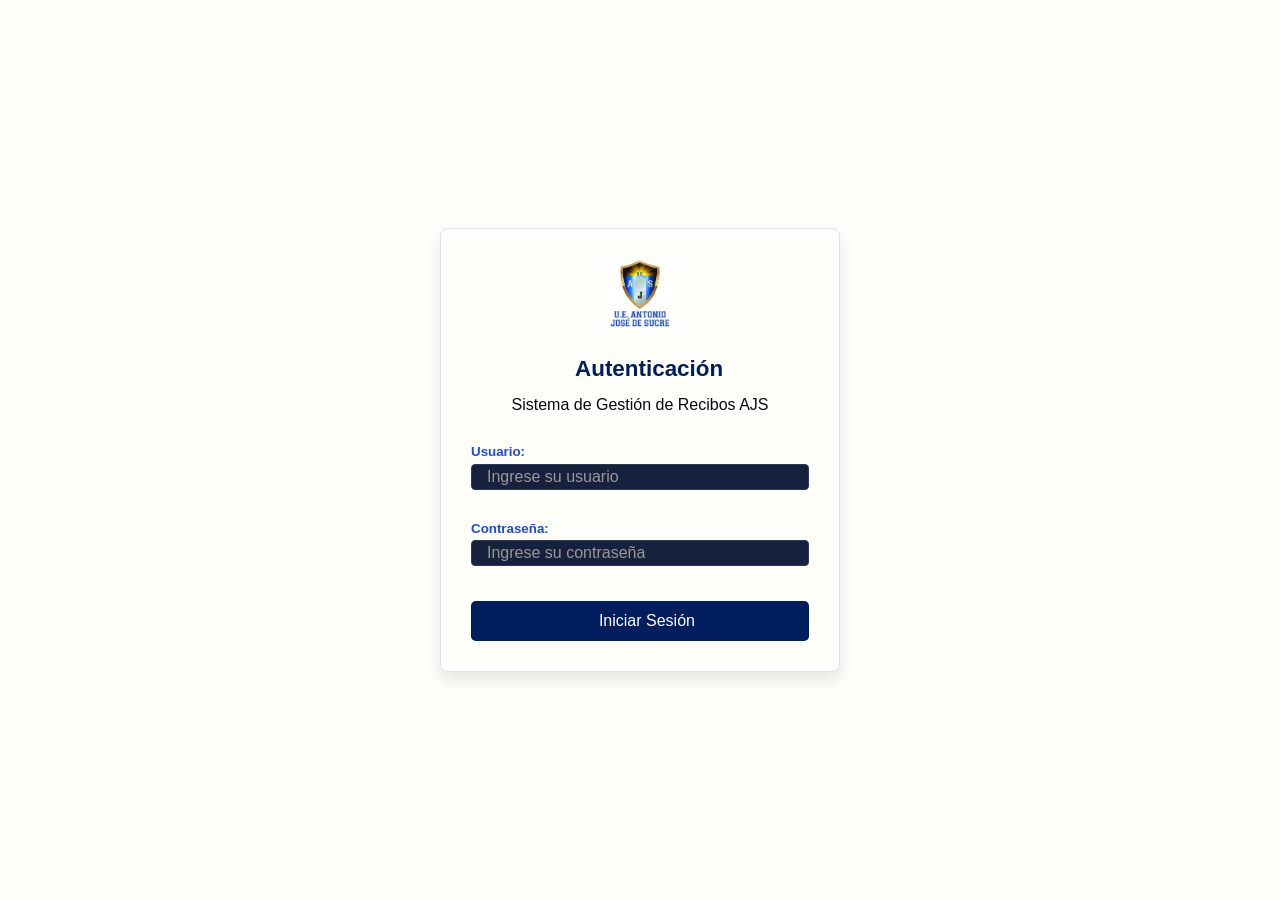
==== cargar_estudiantes.html @ 6897ab6f "Fixed: Impresion de Recibos y reportes, consulta de estudiantes por BD Control Estudio" ====
<!DOCTYPE html>
<html lang="es">
<head>
    <meta charset="UTF-8">
    <meta name="viewport" content="width=device-width, initial-scale=1.0">
    <title>AJS - Cargar Estudiantes</title>
    <link rel="icon" href="./img/logo-ico.png" type="image/png">
    <link href="https://fonts.googleapis.com/css2?family=Roboto:wght@400;500;700&display=swap" rel="stylesheet">
    <link rel="stylesheet" href="https://cdnjs.cloudflare.com/ajax/libs/font-awesome/6.0.0-beta3/css/all.min.css">
    <link rel="stylesheet" href="./css/styles.css">
    <link rel="stylesheet" href="./css/styles_popup.css">
    <style>
        body {
            display: flex;
            justify-content: center;
            align-items: center;
            min-height: 100vh;
            margin: 0;
            padding: 20px;
            background-color: var(--black);
        }
        
        .upload-container {
            width: 100%;
            max-width: 500px;
            margin: 0 auto;
        }
        
        .upload-card {
            padding: 30px;
            border-radius: 8px;
            box-shadow: 0 4px 12px rgba(0, 0, 0, 0.3);
            background-color: var(--dark-gray);
            border: 1px solid var(--medium-gray);
            text-align: center;
        }
        
        .upload-icon {
            font-size: 48px;
            color: var(--yellow);
            margin-bottom: 20px;
        }
        
        .file-input-container {
            margin: 25px 0;
            padding: 20px;
            border: 2px dashed var(--border-dark);
            border-radius: 8px;
            background-color: var(--white);
            transition: all 0.3s;
        }
        
        .file-input-container.dragover {
            border-color: var(--yellow);
            background-color: var(--light-gray);
        }
        
        .file-input {
            width: 100%;
            padding: 10px;
            background-color: var(--medium-gray);
            border: 1px solid var(--border-dark);
            border-radius: 4px;
            color: var(--white);
            margin-top: 10px;
        }
        
        .submit-btn {
            width: 100%;
            justify-content: center;
            margin-top: 20px;
            padding: 12px;
            font-size: 16px;
        }
        
        .instructions {
            text-align: left;
            margin-top: 20px;
            padding: 15px;
            background-color: var(--white);
            border-radius: 4px;
            font-size: 14px;
        }
        
        .instructions h3 {
            color: var(--yellow);
            margin-bottom: 10px;
        }
        
        .instructions ul {
            padding-left: 20px;
        }
        
        .instructions li {
            margin-bottom: 5px;
            color: var(--text-light);
        }
        
        @media (max-width: 576px) {
            .upload-card {
                padding: 20px;
            }
            
            body {
                padding: 15px;
                align-items: flex-start;
                padding-top: 40px;
            }
        }
    </style>
</head>
<body class="transactions-theme">
    <div class="upload-container">
        <section class="card upload-card">
            <div style="text-align: center; margin-bottom: 20px;">
                <img src="./img/logo.jpg" alt="Logo AJS" class="logo-img" style="height: 70px; margin-bottom: 15px;">
                <h2 style="color: var(--blue); margin: 0; display: flex; align-items: center; justify-content: center; gap: 10px;">
                    <i class="fas fa-upload"></i> Cargar Estudiantes
                </h2>
                <p style="color: var(--text-light); margin-top: 5px;">Sistema de Gestión de Estudiantes AJS</p>
            </div>
            
            <form id="upload-form" enctype="multipart/form-data">
                <div class="file-input-container" id="drop-zone">
                    <i class="fas fa-file-csv" style="font-size: 36px; color: var(--blue-light); margin-bottom: 10px;"></i>
                    <p style="color: var(--text-light); margin-bottom: 15px;">Seleccione o arrastre el archivo CSV</p>
                    <input type="file" id="archivo-csv" name="archivo_csv" accept=".csv" class="file-input" required>
                    <p style="color: var(--text-light); font-size: 12px; margin-top: 10px;">Formato aceptado: CSV con estructura del Listado Liceo</p>
                </div>
                
                <button type="submit" class="submit-btn" id="submit-btn">
                    <i class="fas fa-cloud-upload-alt"></i> Procesar Archivo
                </button>
            </form>
            
            <div class="instructions">
                <h3><i class="fas fa-info-circle"></i> Instrucciones:</h3>
                <ul>
                    <li>El archivo debe ser un CSV con separador punto y coma (;)</li>
                    <li>Debe mantener la estructura exacta del Listado Liceo</li>
                    <li>Solo se cargarán estudiantes nuevos (cédulas no existentes)</li>
                    <li>El sistema validará automáticamente la estructura del archivo</li>
                </ul>
            </div>
        </section>
    </div>

    <script src="https://code.jquery.com/jquery-3.6.0.min.js"></script>
    <script src="./js/auth.js"></script>  
    <script>
        $(document).ready(function() {
            // Verificar autenticación
            if (!localStorage.getItem('usuarioAutenticado')) {
                window.location.href = 'login.html';
                return;
            }

            // Manejar drag and drop
            const dropZone = $('#drop-zone');
            const fileInput = $('#archivo-csv');
            
            dropZone.on('dragover', function(e) {
                e.preventDefault();
                dropZone.addClass('dragover');
            });
            
            dropZone.on('dragleave', function(e) {
                e.preventDefault();
                dropZone.removeClass('dragover');
            });
            
            dropZone.on('drop', function(e) {
                e.preventDefault();
                dropZone.removeClass('dragover');
                const files = e.originalEvent.dataTransfer.files;
                if (files.length > 0) {
                    fileInput[0].files = files;
                    updateFileName();
                }
            });
            
            fileInput.on('change', function() {
                updateFileName();
            });
            
            function updateFileName() {
                const fileName = fileInput[0].files[0] ? fileInput[0].files[0].name : 'No se seleccionó archivo';
                dropZone.find('p').first().text(fileName);
            }
            
            $('#upload-form').on('submit', function(e) {
                e.preventDefault();
                
                const file = fileInput[0].files[0];
                console.log("Archivo: ",file);
                if (!file) {
                    showStatusMessage('Por favor, seleccione un archivo CSV', 'error');
                    return;
                }
                console.log("Nombre del archivo: ",file.name, file.name.toLowerCase());
                if (!file.name.toLowerCase().endsWith('.csv')) {
                    showStatusMessage('El archivo debe ser un CSVxxx    ', 'error');
                    return;
                }
                
                const formData = new FormData();
                formData.append('archivo_csv', file);
                
                console.log("FormData: ",formData.entries()); 
                // Deshabilitar botón durante el proceso
                const submitBtn = $('#submit-btn');
                submitBtn.prop('disabled', true);
                submitBtn.html('<i class="fas fa-spinner fa-spin"></i> Procesando...');
                
                // Enviar archivo
                $.ajax({
                    url: './apis/api_estudiantes.php',
                    type: 'POST',
                    data: formData,
                    processData: false,
                    contentType: false,
                    success: function(response) {
                        if (response.success) {
                            // Mostrar resumen detallado
                            let mensaje = `TOTAL REGISTROS: ${response.total_registros}\n\n`;
                            mensaje += `Nuevos registros cargados: ${response.nuevos_registros}\n\n`;
                            
                            // Agregar resumen por grado-sección
                            for (const [gradoSeccion, cantidad] of Object.entries(response.registros_por_grado)) {
                                mensaje += `registros de ${gradoSeccion} = ${cantidad}\n`;
                            }
                            
                            showStatusMessage(mensaje, 'success');
                        } else {
                            showStatusMessage(response.message, 'error');
                        }
                    },
                    error: function() {
                        showStatusMessage('Error al conectar con el servidor', 'error');
                    },
                    complete: function() {
                        submitBtn.prop('disabled', false);
                        submitBtn.html('<i class="fas fa-cloud-upload-alt"></i> Procesar Archivo');
                    }
                });
            });
            
            // Función para mostrar mensajes (reutilizada del login)
            function showStatusMessage(message, type = 'info') {
                const existingPopup = document.getElementById('custom-status-popup');
                if (existingPopup) existingPopup.remove();

                const popup = document.createElement('div');
                popup.id = 'custom-status-popup';

                const popupContent = document.createElement('div');
                popupContent.className = 'popup-content';

                const messageElement = document.createElement('p');
                messageElement.className = 'popup-message';
                messageElement.style.whiteSpace = 'pre-line'; // Para respetar saltos de línea
                messageElement.textContent = message;
                
                if (type === 'success') messageElement.classList.add('success');
                else if (type === 'error') messageElement.classList.add('error');
                else if (type === 'loading') messageElement.classList.add('loading');

                const acceptButton = document.createElement('button');
                acceptButton.className = 'popup-button';
                acceptButton.textContent = 'Aceptar';
                
                acceptButton.addEventListener('click', () => {
                    popup.classList.remove('show');
                    setTimeout(() => popup.remove(), 300);
                });

                popupContent.appendChild(messageElement);
                popupContent.appendChild(acceptButton);
                popup.appendChild(popupContent);
                document.body.appendChild(popup);
                
                setTimeout(() => popup.classList.add('show'), 10);
            }
        });
    </script>
</body>
</html>
---- css/styles.css ----
:root {
    --blue: #001e5d;
    --yellow: #edd21b;
    --blue-light: #065df7;
    --blue-light-2: #0c34e6ea;
    --white: #fefefb;
    --black: #fefefb;
    --dark-gray: #fefefb;
    --medium-gray: #16213e;
    --light-gray: #0f3460;
    --text-light: #0a0a0a;
    --border-dark: #2a3a5e;
}

* {
    margin: 0;
    padding: 0;
    box-sizing: border-box;
}

body {
    font-family: 'Roboto', sans-serif;
    background-color: var(--black);
    color: var(--text-light);
    line-height: 1.6;
    min-height: 100vh;
}

.container {
    max-width: 1200px;
    margin: 0 auto;
    padding: 20px;
}

header {
    display: flex;
    justify-content: space-between;
    align-items: center;
    margin-bottom: 30px;
    padding-bottom: 20px;
    border-bottom: 2px solid var(--blue);
}

.logo-container {
    display: flex;
    align-items: center;
    gap: 15px;
}

.logo-container h1 {
    color: var(--blue);
    font-size: 28px;
    font-weight: 700;
    text-shadow: 0 0 8px rgba(0, 30, 93, 0.3);
}

.logo-colors {
    display: flex;
    gap: 5px;
}

.color-box {
    width: 20px;
    height: 20px;
    border-radius: 3px;
    box-shadow: 0 0 5px rgba(0, 0, 0, 0.5);
}

.color-box.blue {
    background-color: var(--blue);
}

.color-box.yellow {
    background-color: var(--yellow);
}

.color-box.white {
    background-color: var(--white);
    border: 1px solid var(--border-dark);
}

.date-picker {
    display: flex;
    align-items: center;
    gap: 10px;
}

.date-picker label {
    font-weight: 500;
    color: var(--text-light);
}


.date-picker input {
    padding: 8px 12px;
    background-color: var(--blue);
    border: 1px solid var(--border-dark);
    border-radius: 4px;
    font-size: 14px;
    color: var(--white);
}

main {
    display: grid;
    grid-template-columns: 30% 70%;
    gap: 20px;
    margin-bottom: 30px;
}

@media (max-width: 992px) {
    main {
        grid-template-columns: 1fr;
    }
}

.card {
    background-color: var(--dark-gray);
    border-radius: 8px;
    box-shadow: 0 4px 12px rgba(0, 0, 0, 0.3);
    padding: 20px;
    border: 1px solid var(--medium-gray);
}

.card h2 {
    color: var(--blue);
    margin-bottom: 20px;
    display: flex;
    align-items: center;
    gap: 10px;
    font-size: 20px;
}

.card h2 i {
    color: var(--yellow);
}

.form-group {
    margin-bottom: 5px;
}

.form-group label {
    /* display: block; */
    margin-bottom: 5px;
    font-weight: 600;
    font-size:smaller;
    color: var(--blue-light-2); /* rgba(47, 83, 245, 0.76); var(--text-light);*/
}

.form-group input {
    /* display: block; */
    margin-bottom: 5px;
    font-weight: 200;
    font-size:medium;
    /* color: var(--blue-light-2); rgba(47, 83, 245, 0.76); var(--text-light); */
    width: 200px;
    height: 25px;
    padding: 10px 5px;
}


.recibo-label {
    
    margin-bottom: 5px;
    font-weight: 500;
    color: var(--blue-light-2); /*rgba(12, 52, 230, 0.918); /*var(--text-light);*/
}

.currency-input {
    width: 100%;
    padding: 10px 15px;
    background-color: var(--medium-gray);
    border: 1px solid var(--border-dark);
    border-radius: 4px;
    font-size: 16px;
    color: var(--white);
    position: relative;
    transition: border-color 0.3s;
}

.currency-input:focus {
    border-color: var(--yellow);
    outline: none;
}

.currency-input::before {
    content: attr(data-prefix);
    position: absolute;
    left: 10px;
    top: 50%;
    transform: translateY(-50%);
    color: var(--yellow);
    font-weight: bold;
}

.dynamic-form {
    margin-top: 20px;
}

.dynamic-form h3 {
    font-size: 18px;
    margin-bottom: 15px;
    color: var(--white);
}

.form-row {
    display: grid;
    grid-template-columns: 1.5fr 0.8fr 1.2fr 2fr 40px;
    gap: 10px;
    margin-bottom: 10px;
    align-items: center;
}

.form-row.header {
    font-weight: 500;
    color: var(--white);
    margin-bottom: 5px;
    padding-bottom: 5px;
    border-bottom: 1px solid var(--light-gray);
}

.form-row input,
.form-row select {
    padding: 8px 12px;
    background-color: var(--medium-gray);
    border: 1px solid var(--border-dark);
    border-radius: 4px;
    font-size: 14px;
    color: var(--text-light);
    transition: all 0.3s;
}

.form-row input:focus,
.form-row select:focus {
    border-color: var(--yellow);
    outline: none;
}

.form-row select {
    appearance: none;
    background-image: url("data:image/svg+xml;charset=UTF-8,%3csvg xmlns='http://www.w3.org/2000/svg' viewBox='0 0 24 24' fill='%23edd21b'%3e%3cpath d='M7 10l5 5 5-5z'/%3e%3c/svg%3e");
    background-repeat: no-repeat;
    background-position: right 8px center;
    background-size: 12px;
}

.remove-row-btn {
    background: none;
    border: none;
    color: var(--blue-light);
    cursor: pointer;
    font-size: 16px;
    display: flex;
    align-items: center;
    justify-content: center;
    transition: transform 0.2s;
}

.remove-row-btn:hover {
    transform: scale(1.1);
}

.add-row-btn {
    background-color: var(--yellow);
    color: var(--black);
    border: none;
    padding: 8px 15px;
    border-radius: 4px;
    cursor: pointer;
    font-weight: 500;
    display: inline-flex;
    align-items: center;
    gap: 5px;
    margin-top: 10px;
    transition: all 0.3s;
}

.add-row-btn:hover {
    background-color: #e6c817;
    box-shadow: 0 0 8px rgba(237, 210, 27, 0.4);
}

footer {
    text-align: center;
    margin-top: 30px;
}

.submit-btn {
    background-color: var(--blue);
    color: white;
    border: none;
    padding: 12px 25px;
    border-radius: 4px;
    font-size: 16px;
    font-weight: 500;
    cursor: pointer;
    display: inline-flex;
    align-items: center;
    gap: 10px;
    transition: all 0.3s;
}

.submit-btn:hover {
    background-color: #001446;
    box-shadow: 0 0 10px rgba(0, 30, 93, 0.4);
}

#status-message {
    margin-top: 15px;
    min-height: 20px;
    color: var(--blue-light);
    font-weight: 500;
}

.success-message {
    color: #4caf50 !important;
}

::placeholder {
    color: #999 !important;
    opacity: 1;
}

::-webkit-scrollbar {
    width: 8px;
    height: 8px;
}

::-webkit-scrollbar-track {
    background: var(--dark-gray);
}

::-webkit-scrollbar-thumb {
    background: var(--medium-gray);
    border-radius: 4px;
}

::-webkit-scrollbar-thumb:hover {
    background: var(--light-gray);
}

.error-message {
    color: var(--blue-light) !important;
    animation: shake 0.5s;
}

.loading-message {
    color: var(--yellow) !important;
}

@keyframes shake {
    0%, 100% { transform: translateX(0); }
    20%, 60% { transform: translateX(-5px); }
    40%, 80% { transform: translateX(5px); }
}

.currency-input:invalid {
    border-color: var(--blue-light);
    animation: pulse 1.5s infinite;
}

@keyframes pulse {
    0% { box-shadow: 0 0 0 0 rgba(6, 93, 247, 0.4); }
    70% { box-shadow: 0 0 0 6px rgba(6, 93, 247, 0); }
    100% { box-shadow: 0 0 0 0 rgba(6, 93, 247, 0); }
}

.filter-row {
    display: flex;
    gap: 15px;
    align-items: flex-end;
    flex-wrap: wrap;
}

.filter-input {
    padding: 8px 12px;
    background-color: var(--medium-gray);
    border: 1px solid var(--border-dark);
    border-radius: 4px;
    font-size: 16px;
    color: var(--text-light);
}

.filter-btn {
    background-color: var(--yellow);
    color: var(--black);
    border: none;
    padding: 8px 15px;
    border-radius: 4px;
    cursor: pointer;
    font-weight: 500;
    display: inline-flex;
    align-items: center;
    gap: 5px;
    transition: all 0.3s;
    height: 36px;
}

.filter-btn:hover {
    background-color: #e6c817;
    box-shadow: 0 0 8px rgba(237, 210, 27, 0.4);
}

.filter-btn.secondary {
    background-color: var(--medium-gray);
    color: var(--text-light);
}

.filter-btn.secondary:hover {
    background-color: var(--light-gray);
}

.table-container {
    overflow-x: auto;
    margin-top: 20px;
}

.dataTables_wrapper {
    width: 100%;
}

.dataTables_filter input {
    background-color: var(--dark-gray);
    border: 1px solid var(--border-dark);
    color: var(--text-light);
    padding: 5px;
}

.dataTables_length select {
    background-color: var(--medium-gray);
    border: 1px solid var(--border-dark);
    color: var(--text-light);
    padding: 5px;
}

.dataTables_info {
    color: var(--text-light) !important;
}

.paginate_button {
    color: var(--text-light) !important;
    background-color: var(--medium-gray) !important;
    border: 1px solid var(--border-dark) !important;
}

.paginate_button.current {
    background-color: var(--yellow) !important;
    color: var(--blue) !important;
    border: 1px solid var(--yellow) !important;
}

.paginate_button:hover {
    background-color: var(--light-gray) !important;
    color: var(--text-light) !important;
}

.transactions-theme {
    background-color: var(--black);
    color: #212529;
}

.transactions-theme .card {
    background-color: var(--dark-gray);
    border: 1px solid #dee2e6;
    box-shadow: 0 0.5rem 1rem rgba(0, 0, 0, 0.1);
    border-radius: 0.5rem;
}

.transactions-theme h1 {
    color: var(--blue);
    font-size: 1.8rem;
    margin-bottom: 0.5rem;
}

.transactions-theme h2 {
    color: var(--blue);
    font-size: 1.4rem;
    margin-bottom: 1rem;
}

.filter-container {
    display: flex;
    gap: 1rem;
    align-items: flex-end;
    flex-wrap: wrap;
    margin-bottom: 1rem;
}



.date-input {
    padding: 0.5rem 0.75rem;
    background-color: var(--blue);
    border: 1px solid #ced4da;
    border-radius: 0.3rem;
    font-size: 0.9rem;
    color: #ffffff;
    height: 2.5rem;
}

.date-input:focus {
    border-color: var(--yellow);
    outline: 0;
    box-shadow: 0 0 0 0.2rem rgba(237, 210, 27, 0.25);
}

.submit-btn:disabled {
    background-color: var(--medium-gray) !important;
    color: var(--light-gray) !important;
    cursor: not-allowed;
    box-shadow: none !important;
    opacity: 0.7;
}

.submit-btn:not(:disabled) {
    background-color: var(--blue);
    color: white;
}

.submit-btn {
    background-color: var(--blue);
    color: white;
    border: none;
    padding: 0.5rem 1rem;
    border-radius: 0.3rem;
    cursor: pointer;
    font-size: 0.9rem;
    font-weight: 500;
    display: inline-flex;
    align-items: center;
    gap: 0.5rem;
    transition: all 0.2s;
    height: 2.5rem;
}

.submit-btn:hover {
    background-color: #001446;
    transform: translateY(-1px);
    box-shadow: 0 0.5rem 1rem rgba(0, 0, 0, 0.1);
}

.submit-btn.secondary {
    background-color: var(--yellow);
    color: #212529;
}

.submit-btn.secondary:hover {
    background-color: #e6c817;
}

.submit-btn.excel {
    background-color: #2a7f40;
    margin-left: auto;
}

.submit-btn.excel:hover {
    background-color: #1e6e34;
}

.resultados-header {
    display: flex;
    align-items: center;
    margin-bottom: 1rem;
}

.table-responsive {
    overflow-x: auto;
    margin-top: 1rem;
    border-radius: 0.5rem;
    box-shadow: 0 0.5rem 1rem rgba(0, 0, 0, 0.05);
}

#tabla-transacciones {
    width: 100%;
    border-collapse: separate;
    border-spacing: 0;
    font-size: 0.625rem;
}

#tabla-transacciones th {
    background-color: var(--blue);
    color: white;
    padding: 0.75rem;
    text-align: left;
    position: sticky;
    top: 0;
    font-weight: 500;
    
}

#tabla-transacciones td {
    padding: 0.5rem 0.75rem;
    border-bottom: 1px solid var(--light-gray);
    color: #f6f9fc;
}

#tabla-transacciones tr {
    background-color: var(--light-gray);
}

#tabla-transacciones tr:nth-child(even) {
    background-color: var(--medium-gray);
}

#tabla-transacciones tr:hover {
    background-color: #1a365d;
}

.item-entrada {
    color: #2a7f40;
    font-weight: 500;
    background-color: rgb(255, 255, 255) !important;
}

.item-salida {
    color: var(--blue-light);
    font-weight: 500;
    background-color: rgba(6, 93, 247, 0.2) !important;
}

#tabla-totales tr {
    background-color: #343a40 !important;
    color: white;
    font-weight: bold;
}

#tabla-totales td {
    padding: 0.75rem;
    border-top: 2px solid var(--blue);
    border-bottom: none;
}

.monto-usd {
    color: #2a7f40;
    font-weight: 500;
}

.monto-bs {
    color: var(--blue-light);
    font-weight: 500;
}

#tabla-transacciones {
    background-color: var(--yellow);
    color: var(--text-light);
    border-collapse: separate;
    border-spacing: 0;
}

#tabla-transacciones thead th {
    background-color: var(--blue);
    color: var(--white);
    border-bottom: 2px solid var(--yellow);
}

#tabla-transacciones thead th.sorting,
#tabla-transacciones thead th.sorting_asc,
#tabla-transacciones thead th.sorting_desc {
    background-color: var(--blue);
    color: var(--yellow);
}

#tabla-transacciones thead th.sorting:after,
#tabla-transacciones thead th.sorting_asc:after,
#tabla-transacciones thead th.sorting_desc:after {
    color: var(--yellow);
}

#tabla-transacciones tbody tr {
    background-color: var(--medium-gray);
    color: var(--text-light);
}

#tabla-transacciones tbody tr:nth-child(even) {
    background-color: var(--dark-gray);
}

#tabla-transacciones tbody tr:hover {
    background-color: var(--light-gray);
}

.dataTables_wrapper .dataTables_paginate .paginate_button {
    color: var(--white) !important;
    border: 1px solid var(--border-dark);
    background: var(--medium-gray);
}

.dataTables_wrapper .dataTables_paginate .paginate_button.current,
.dataTables_wrapper .dataTables_paginate .paginate_button.current:hover {
    background: var(--yellow) !important;
    color: var(--blue) !important;
    border: 1px solid var(--yellow);
}

.dataTables_wrapper .dataTables_paginate .paginate_button:hover {
    background: var(--light-gray) !important;
    color: var(--text-light) !important;
    border: 1px solid var(--border-dark);
}

.dataTables_wrapper .dataTables_filter input,
.dataTables_wrapper .dataTables_length select {
    background-color: var(--medium-gray);
    border: 1px solid var(--border-dark);
    color: var(--text-light);
    padding: 5px;
}

.dataTables_info {
    color: var(--text-light) !important;
}

.logo-image {
    margin-right: 15px;
    display: flex;
    align-items: center;
}

.logo-img {
    height: 80px;
    width: auto;
    max-width: 90px;
    object-fit: contain;
}

.logo-container {
    display: flex;
    align-items: center;
    gap: 15px;
}

/* Controles de búsqueda y length */
.dataTables_wrapper .dataTables_filter input,
.dataTables_wrapper .dataTables_length select {
    font-size: 0.6rem; /* Tamaño del texto */
    padding: 0.4rem 0.5rem; /* Ajuste de padding */
    height: auto; /* Altura automática */
    background-color: var(--blue);/*#0a0a0a;*/
    color: var(--white);
}

/* Texto informativo (Showing X of Y entries) */
.dataTables_info {
    font-size: 0.65rem !important;
}
.dataTables_length label{
    font-size: 0.65rem; /* Tamaño del texto */
    padding: 0.4rem 0.5rem; /* Ajuste de padding */
    height: auto; /* Altura automática */
}

/* Botones de paginación */
.dataTables_wrapper .dataTables_paginate .paginate_button {
    font-size: 0.7rem !important;
    padding: 0.3rem 0.7rem !important;
    margin: 0 0.1rem !important;
}

/* Estilos para el modal de tasa */
/* ------------------------------------------------------------------------------------------ */
.modal {
    position: fixed;
    top: 0;
    left: 0;
    width: 100%;
    height: 100%;
    background-color: rgba(0, 0, 0, 0.884);
    display: flex;
    justify-content: center;
    align-items: center;
    opacity: 0;
    visibility: hidden;
    transition: opacity 0.3s, visibility 0.3s;
    z-index: 1000;
}

.modal.show {
    opacity: 1;
    visibility: visible;
}

.modal-content {
    background-color: var(--white);
    padding: 25px;
    border-radius: 8px;
    width: 90%;
    max-width: 400px;
    box-shadow: 0 4px 8px rgba(14, 13, 13, 0.603);
    transform: translateY(-20px);
    transition: transform 0.3s;
}

.modal.show .modal-content {
    transform: translateY(0);
}

.modal-content h2 {
    margin-top: 0;
    color: var(--text-color);
}

/* Asegurar que el input de tasa tenga el mismo estilo que los otros inputs */
#tasa-input {
    width: 100%;
    padding: 10px;
    border: 1px solid var(--border-color);
    border-radius: 4px;
    background-color: var(--medium-gray);
    color: var(--white);
    font-size: 16px;
    margin-top: 5px;
}



#tasa-input:focus {
    border-color: var(--primary-color);
    outline: none;
}

/*       ESTILOS PARA EL LOGIN
------------------------------------------------------------------ */
.login-form {
    max-width: 400px;
    margin: 0 auto;
}

.login-form .form-group {
    margin-bottom: 20px;
      justify-content: center;
            align-items: center;
}

.login-form .form-input {
    width: 100%;
    padding: 10px 15px;
    background-color: var(--medium-gray);
    border: 1px solid var(--border-dark);
    border-radius: 4px;
    font-size: 16px;
    color: var(--white);
}

.login-form .form-input:focus {
    border-color: var(--yellow);
    outline: none;
}

/* ----------------------------------------------------------------------------------------------*/
/* Estilos para el botón de búsqueda */
.btn-buscar-alumno {
    background-color: #001e5d;
    color: white;
    border: none;
    border-radius: 4px;
    padding: 8px 12px;
    margin-left: 8px;
    cursor: pointer;
    transition: background-color 0.3s;
}

.btn-buscar-alumno:hover {
    background-color: #00308a;
}

/* Estilos para el modal de estudiantes */
.modal-estudiantes {
    display: none;
    position: fixed;
    z-index: 1000;
    left: 0;
    top: 0;
    width: 100%;
    height: 100%;
    overflow: auto;
    background-color: rgba(0,0,0,0.5);
}

.modal-content-estudiantes {
    background-color: #fefefe;
    margin: 5% auto;
    padding: 20px;
    border: 1px solid #888;
    border-radius: 8px;
    width: 90%;
    max-width: 1000px;
    max-height: 80vh;
    overflow-y: auto;
}

.modal-header {
    display: flex;
    justify-content: space-between;
    align-items: center;
    margin-bottom: 20px;
    padding-bottom: 10px;
    border-bottom: 1px solid #ddd;
}

.close-modal {
    color: #aaa;
    float: right;
    font-size: 28px;
    font-weight: bold;
    cursor: pointer;
}

.close-modal:hover {
    color: black;
}

.filtros-container {
    display: flex;
    gap: 15px;
    margin-bottom: 20px;
    flex-wrap: wrap;
    align-items: end;
}

.filtros-container .form-group {
    margin-bottom: 0;
    flex: 1;
    min-width: 150px;
}

.table-container {
    overflow-x: auto;
}

.btn-seleccionar-alumno {
    background-color: #28a745;
    color: white;
    border: none;
    border-radius: 4px;
    padding: 5px 10px;
    cursor: pointer;
}

.btn-seleccionar-alumno:hover {
    background-color: #218838;
}
---- css/styles_popup.css ----
/* ==================== */
/* ESTILOS PARA EL POPUP DE STATUS */
/* ==================== */

:root {
    --blue: #001e5d;
    --yellow: #edd21b;
    --blue-light: #065df7;
    --white: #fefefb;
    --black: #fefefb;
    --dark-gray: #fefefb;
    --medium-gray: #16213e;
    --light-gray: #0f3460;
    --text-light: #0a0a0a;
    --border-dark: #2a3a5e;
    --red:#b80f0f;
}


#custom-status-popup {
    position: fixed;
    top: 0;
    left: 0;
    width: 100%;
    height: 100%;
    display: flex;
    justify-content: center;
    align-items: center;
    background-color: rgba(0, 0, 0, 0.7);
    z-index: 1000;
    opacity: 0;
    transition: opacity 0.3s ease;
}

#custom-status-popup.show {
    opacity: 1;
}

.popup-content {
    background-color: var(--dark-gray);
    border-radius: 8px;
    padding: 25px;
    max-width: 450px;
    width: 90%;
    box-shadow: 0 4px 20px rgba(0, 0, 0, 0.5);
    border: 1px solid var(--medium-gray);
    animation: fadeInPopup 0.3s ease;
}

.popup-message {
    margin-bottom: 20px;
    font-size: 16px;
    line-height: 1.5;
    color: var(--text-light);
}

.popup-message.success {
    color: #4caf50;
}

.popup-message.error {
    color: var(--red);
}

.popup-message.loading {
    color: var(--yellow);
}

.popup-button {
    padding: 10px 20px;
    border-radius: 4px;
    border: none;
    cursor: pointer;
    font-weight: 500;
    font-size: 14px;
    transition: all 0.3s;
    float: right;
    background-color: var(--red);
    color: white;
}

.popup-button:hover {
    background-color: #d62839;
    box-shadow: 0 0 10px rgba(230, 57, 70, 0.4);
}

@keyframes fadeInPopup {
    from { opacity: 0; transform: translateY(-20px); }
    to { opacity: 1; transform: translateY(0); }
}

@keyframes fadeOutPopup {
    from { opacity: 1; }
    to { opacity: 0; }
}
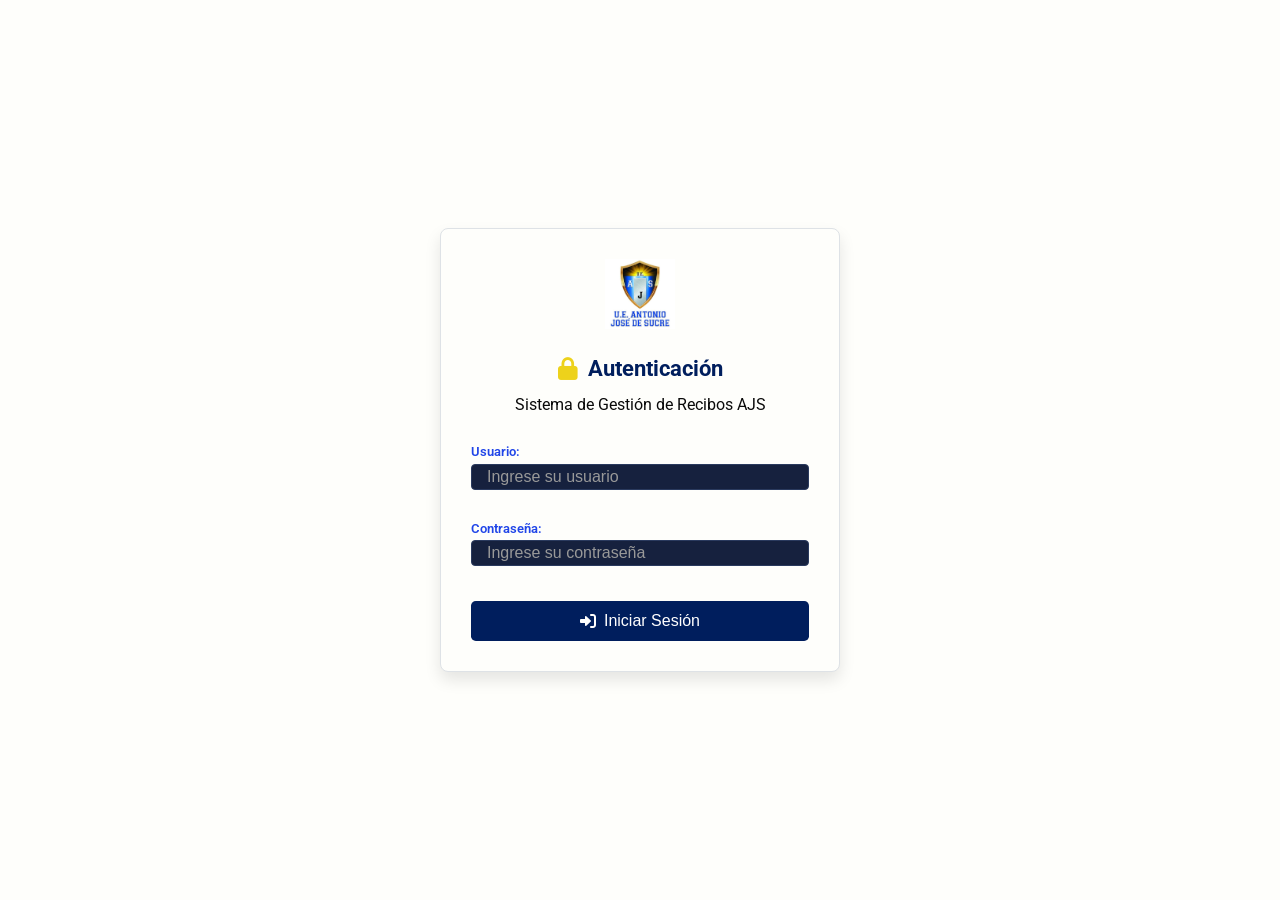
==== commit 4c40035a: "Actualizacion Automatica - con todas sus actividades 1 al 7" ====
--- a/cargar_estudiantes.html
+++ b/cargar_estudiantes.html
@@ -9,6 +9,10 @@
     <link rel="stylesheet" href="https://cdnjs.cloudflare.com/ajax/libs/font-awesome/6.0.0-beta3/css/all.min.css">
     <link rel="stylesheet" href="./css/styles.css">
     <link rel="stylesheet" href="./css/styles_popup.css">
+
+
+    
+    
     <style>
         body {
             display: flex;
@@ -110,7 +114,38 @@
     </style>
 </head>
 <body class="transactions-theme">
+    <div class="container">
+        <header>
+            <div class="logo-container">
+                <div class="logo-image">
+                    <img src="./img/logo.jpg" alt="Logo AJS" class="logo-img">
+                </div>
+                <h1>AJS - Carga Masiva de estudiantes</h1>
+                <div class="logo-colors">
+                    <div class="color-box blue"></div>
+                    <div class="color-box yellow"></div>
+                    <div class="color-box white"></div>
+                </div>
+                <!-- Boton cerrar session Después del logo-colors -->
+                <div>
+                    <button onclick="logout()" class="submit-btn secondary" title="Cerrar Sesión">
+                        <i class="fas fa-sign-out-alt"></i>
+                    </button>
+                </div>
+                <div>
+                    <button class="submit-btn secondary" title="Menú Principal" onclick="window.location.href='menu.html'">
+                        <i class="fas fa-home"></i>
+                    </button>
+                </div>
+
+            </div>
+
+        </header>
+    <!--</div> -->
     <div class="upload-container">
+        
+
+        
         <section class="card upload-card">
             <div style="text-align: center; margin-bottom: 20px;">
                 <img src="./img/logo.jpg" alt="Logo AJS" class="logo-img" style="height: 70px; margin-bottom: 15px;">
@@ -144,7 +179,7 @@
             </div>
         </section>
     </div>
-
+    </div>
     <script src="https://code.jquery.com/jquery-3.6.0.min.js"></script>
     <script src="./js/auth.js"></script>  
     <script>
--- a/css/styles.css
+++ b/css/styles.css
@@ -861,6 +861,20 @@
 .btn-buscar-alumno:hover {
     background-color: #00308a;
 }
+.btn-buscar {
+    background-color: #001e5d;
+    color: white;
+    border: none;
+    border-radius: 4px;
+    padding: 3px 7px;
+    margin-left: 8px;
+    cursor: pointer;
+    transition: background-color 0.3s;
+}
+
+.btn-buscar:hover {
+    background-color: #034ace;
+}
 
 /* Estilos para el modal de estudiantes */
 .modal-estudiantes {
@@ -937,4 +951,112 @@
 
 .btn-seleccionar-alumno:hover {
     background-color: #218838;
-}+}
+
+/* Estilos para la tabla de control en recibos */
+.control-table-wrapper {
+    margin-top: 10px;
+    overflow-x: auto; /* Permite scroll horizontal si la pantalla es pequeña */
+    border-top: 2px solid #ccc;
+    padding-top: 10px;
+}
+
+.control-table {
+    width: 100%;
+    border-collapse: collapse;
+    font-size: 12px;
+    font-family: 'Roboto', sans-serif;
+    background-color: #fff;
+}
+
+.control-table th {
+    background-color: #001e5d; /* Color azul de tu marca */
+    color: white;
+    padding: 5px 2px;
+    text-align: center;
+    border: 1px solid #ddd;
+    font-weight: 500;
+}
+
+.control-table td {
+    padding: 0;
+    border: 1px solid #ddd;
+    text-align: center;
+}
+
+.control-table .td-fijo {
+    padding: 4px;
+    white-space: nowrap;
+    max-width: 100px;
+    overflow: hidden;
+    text-overflow: ellipsis;
+    background-color: #f9f9f9;
+    color: #333;
+}
+
+/* Inputs dentro de la tabla */
+.ctrl-input {
+    width: 100%;
+    border: none;
+    padding: 6px 2px;
+    text-align: center;
+    font-size: 12px;
+    outline: none;
+    background-color: transparent;
+    color: #333;
+}
+
+.ctrl-input:focus {
+    background-color: #e8f0fe;
+    font-weight: bold;
+}
+
+/* Ocultar flechas de input number en Chrome/Safari */
+.ctrl-input::-webkit-outer-spin-button,
+.ctrl-input::-webkit-inner-spin-button {
+  -webkit-appearance: none;
+  margin: 0;
+}
+
+/* Ocultar flechas de input number en Firefox */
+/* .ctrl-input[type=number] {
+  -moz-appearance: textfield;
+} */
+
+
+/* --------------------------- cambios en la tabla control de pagos ----------------------------*/
+
+/* Inputs de Base de Datos (Fila 1 - Solo lectura) */
+.ctrl-input-db {
+    background-color: #f0f0f0;
+    color: #666;
+    border: none;
+    font-weight: bold;
+    cursor: not-allowed;
+}
+
+/* Inputs de Distribución Actual (Fila 2 - Editables) */
+.ctrl-input-new {
+    border-bottom: 2px solid #ccc;
+    background-color: #fff;
+    transition: all 0.3s ease;
+}
+
+.ctrl-input-new:focus {
+    background-color: #e8f0fe;
+}
+
+/* Estados de validación */
+.distribucion-valida {
+    border-bottom: 2px solid #28a745 !important; /* Verde */
+    color: #28a745;
+}
+
+.distribucion-invalida {
+    border-bottom: 2px solid #dc3545 !important; /* Rojo */
+    color: #dc3545;
+}
+
+/* Fila de totales */
+.row-header-db { background-color: #e9ecef; font-size: 11px; }
+.row-header-new { background-color: #fff; font-weight: bold; font-size: 11px; }
